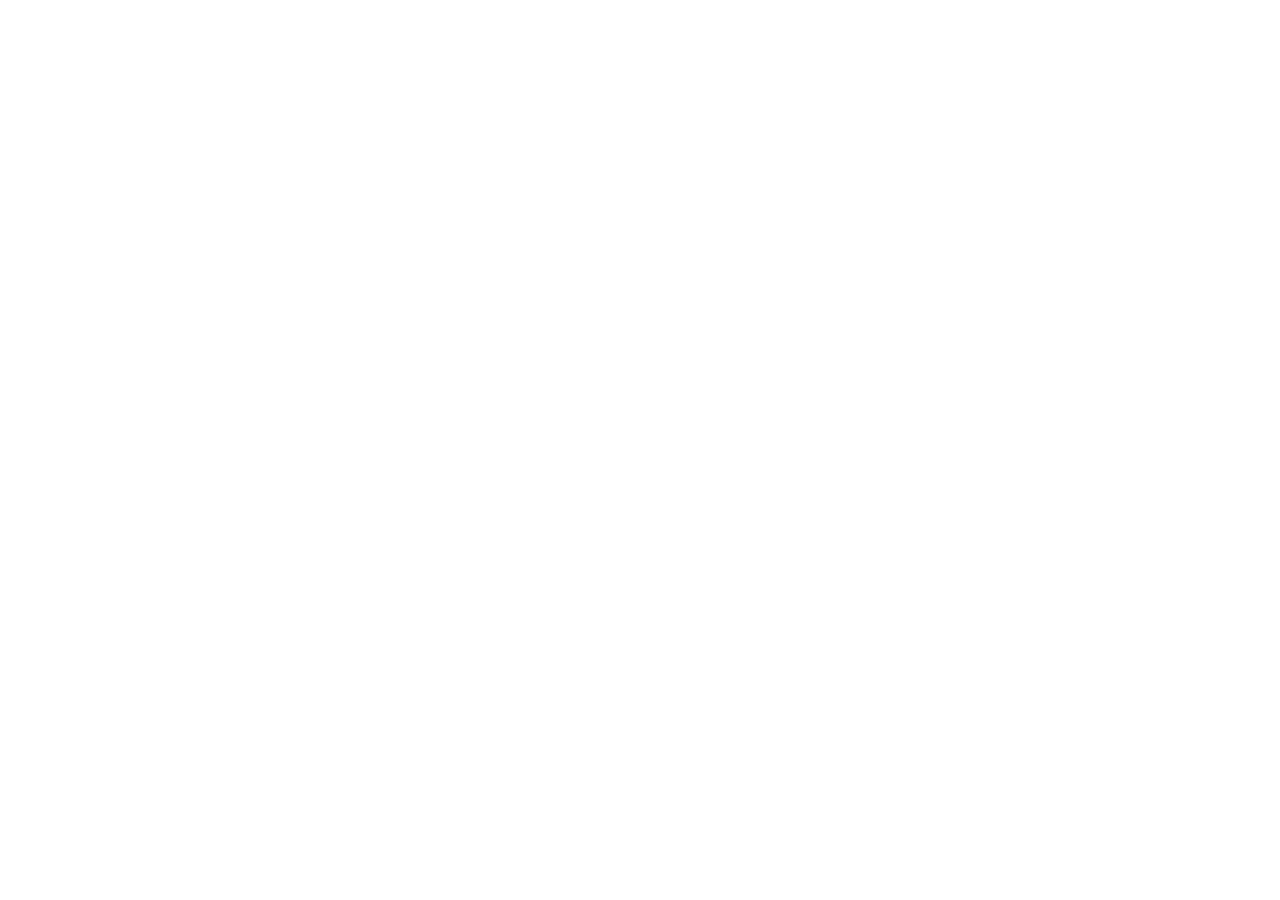
==== index.html @ b0032a88 "1" ====
<!DOCTYPE html>
<html lang="en">
<head>
    <meta charset="UTF-8">
    <meta name="viewport" content="width=device-width, initial-scale=1.0">
    <link rel="stylesheet" href="stylesheets/style.css"/>
    <script src="js/script.js" defer></script>
    <title>web-4mod</title>
</head>
<body>
</body>
</html>
---- stylesheets/style.css ----
@import "./reset.css";
@import "./font.css";
@import "./base.css";
@import "./adaptive.css"
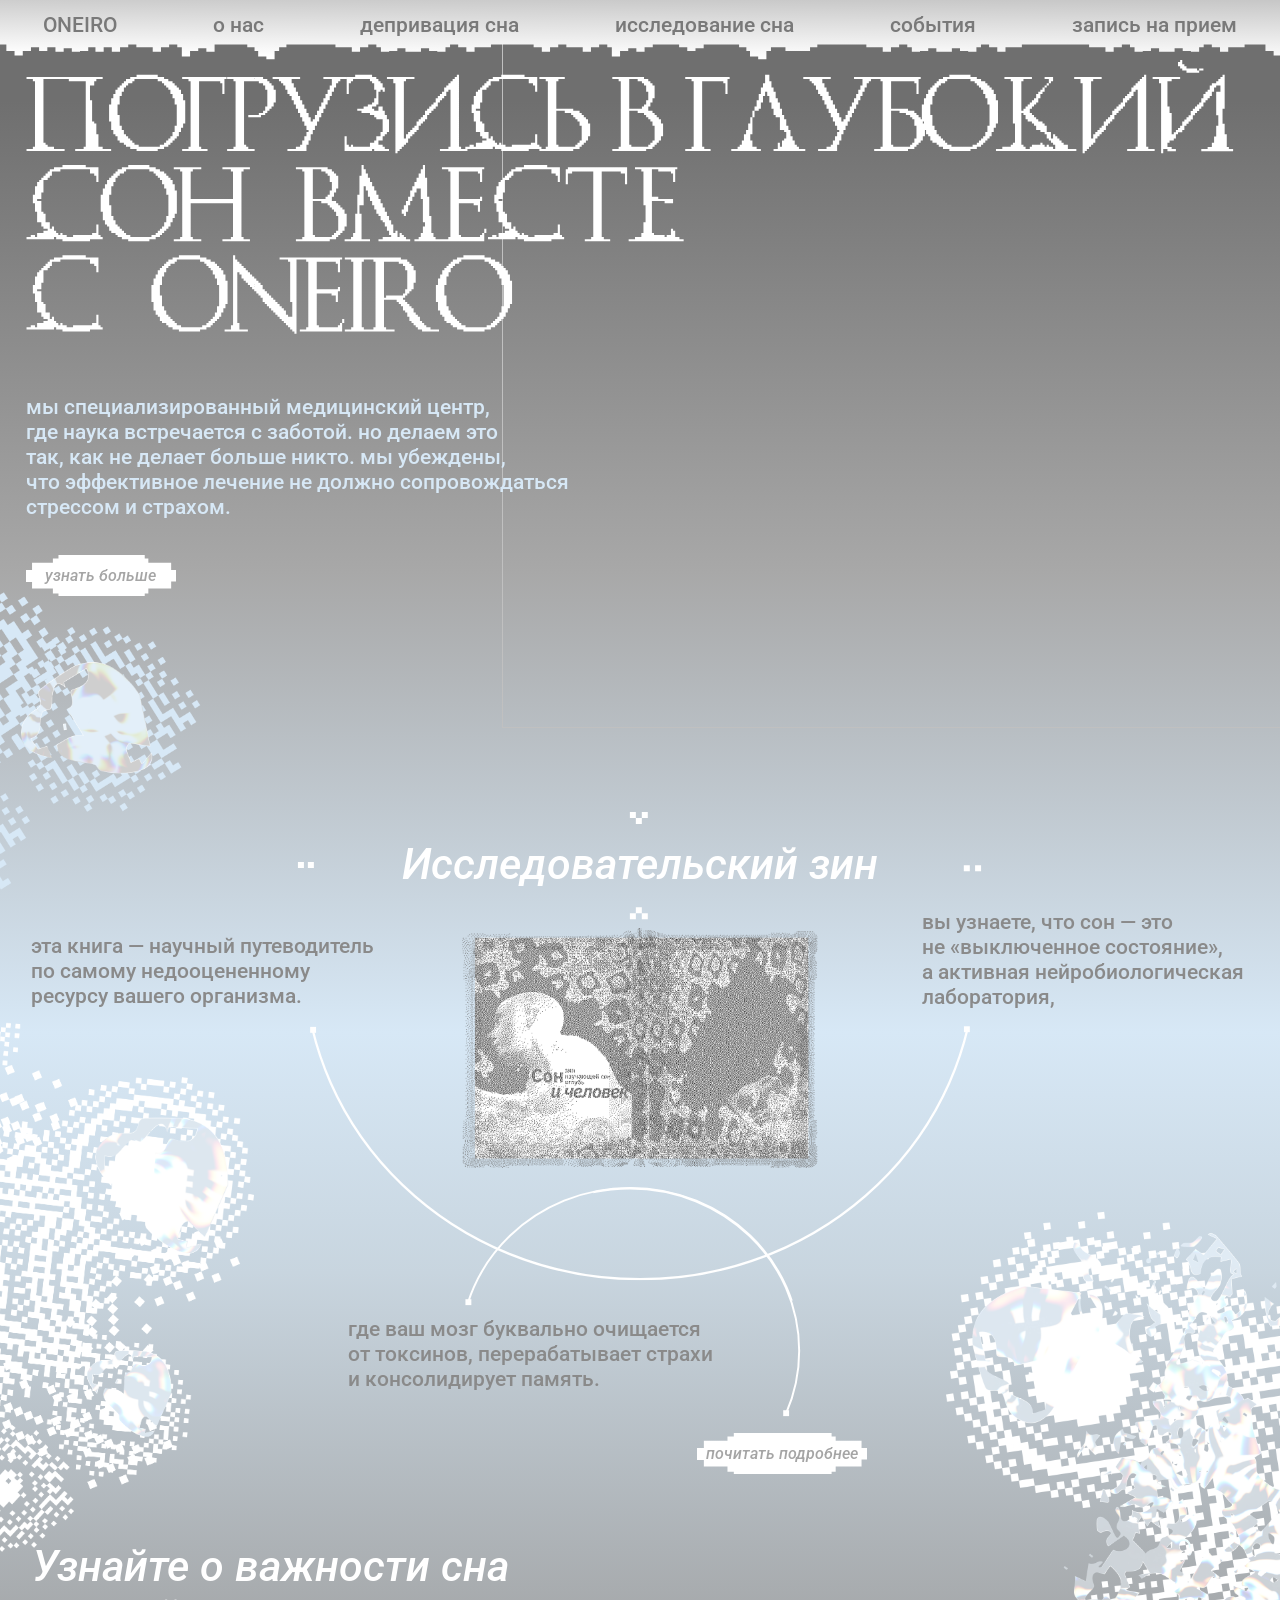
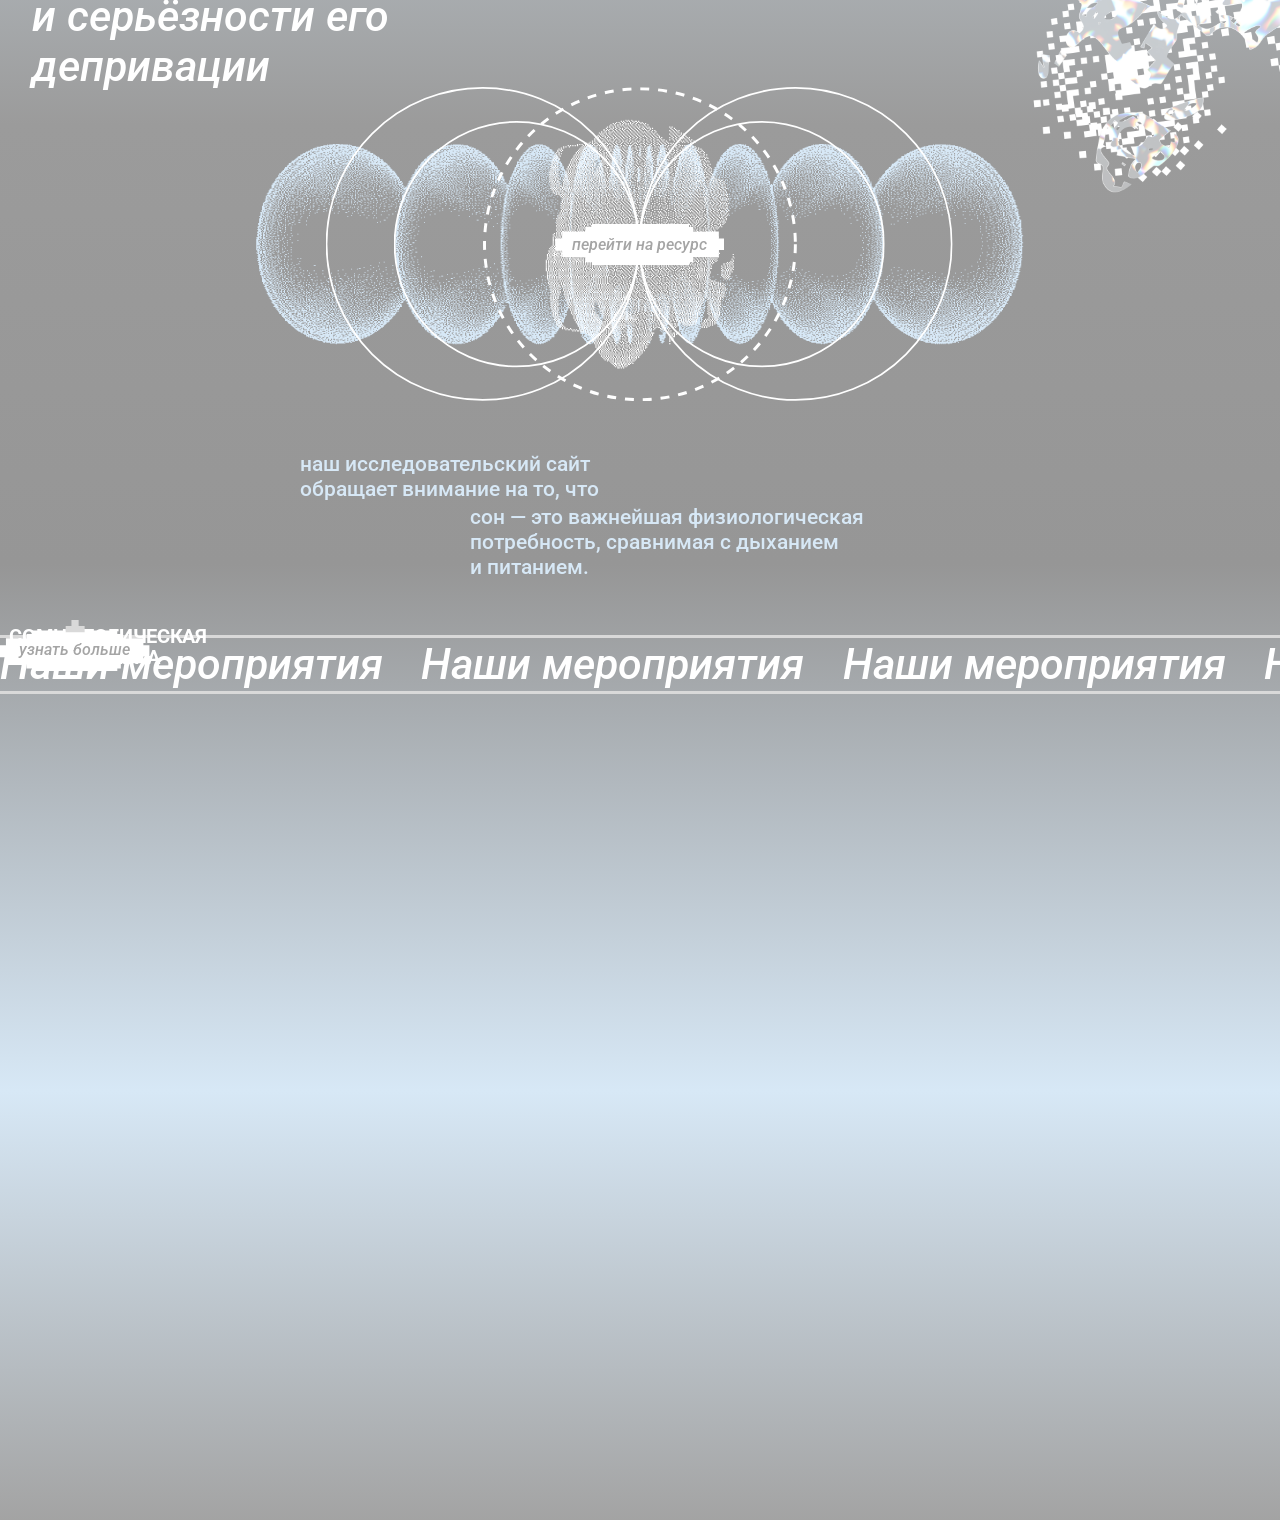
==== commit 092419d1: "2" ====
--- a/index.html
+++ b/index.html
@@ -4,9 +4,137 @@
     <meta charset="UTF-8">
     <meta name="viewport" content="width=device-width, initial-scale=1.0">
     <link rel="stylesheet" href="stylesheets/style.css"/>
+    <script src="https://cdnjs.cloudflare.com/ajax/libs/three.js/r128/three.min.js"></script>
+    <script src="https://cdnjs.cloudflare.com/ajax/libs/matter-js/0.19.0/matter.min.js"></script>
+    <script src="https://cdnjs.cloudflare.com/ajax/libs/matter-js/0.19.0/matter.min.js"></script>
     <script src="js/script.js" defer></script>
-    <title>web-4mod</title>
+    <script src="js/banners.js" defer></script>
+    <title>ONEIRO — Главная</title>
 </head>
 <body>
+
+    <header>
+        <div class="nav-container">
+            <div class="nav-links">
+                <a href="index.html" class="nav-link">ONEIRO</a>
+                <a href="about.html" class="nav-link">о нас</a>
+                <a href="deprivation.html" class="nav-link">депривация сна</a>
+                <a href="research.html" class="nav-link">исследование сна</a>
+                <a href="events.html" class="nav-link">события</a>
+                <a href="booking.html" class="nav-link">запись на прием</a>
+            </div>
+        </div>
+    </header>
+
+    <div class="screen-1">
+        <div class="underlay">
+            <img src="assets/images/узор-1.png" alt="" class="big-blue-pattern">
+            <img src="assets/images/middle-blue-pattern.png" alt="" class="middle-blue-pattern">
+        </div>
+
+        <img src="assets/images/head-text.svg" alt="" class="head-text">
+        <div class="about-container">
+            <div class="about-text">
+                <p>
+                    мы специализированный медицинский центр,<br>
+                    где наука встречается с заботой. но делаем это<br>
+                    так, как не делает больше никто. мы убеждены,<br>
+                    что эффективное лечение не должно сопровождаться<br>
+                    стрессом и страхом.
+                </p>
+            </div>
+            <div class="about-button">
+                <a href="about.html">узнать больше</a>
+            </div>
+        </div> 
+    </div>
+
+    <div class="screen-2">
+        <div class="underlay">
+            <img src="assets/images/left-white-pattern.png" alt="" class="left-white-pattern">
+            <img src="assets/images/big-white-pattern.png" alt="" class="big-white-pattern">
+        </div>
+        <div class="zin-header">
+            <h1>Исследовательский зин</h1>
+        </div>
+        <img src="assets/images/aura-header.svg" alt="" class="aura-header">
+        <img src="assets/images/zin-main.png" alt="" class="zin-main">
+        <img src="assets/images/lines-zin.svg" alt="" class="lines-zin">
+        <div class="zin-text-1">
+            <p>эта книга — научный путеводитель<br>
+                по самому недооцененному<br>
+                ресурсу вашего организма. 
+            </p>
+        </div>
+        <div class="zin-text-2">
+            <p>вы узнаете, что сон — это<br>
+            не «выключенное состояние»,<br>
+            а активная нейробиологическая<br>
+            лаборатория, 
+            </p>
+        </div>
+        <div class="zin-text-3">
+            <p>где ваш мозг буквально очищается<br>
+                от токсинов, перерабатывает страхи<br>
+                и консолидирует память.
+            </p>
+        </div>
+        <div class="zin-button">
+            <a href="about.html">почитать подробнее</a>
+        </div>
+    </div>
+
+    <div class="screen-3">
+        <div class="web-header">
+            <h1>Узнайте о важности сна<br>
+            и серьёзности его<br>
+            депривации</h1>
+        </div>
+        <div class="rings">
+            <img src="assets/images/blue-rings.svg" alt="" class="blue-rings">
+            <img src="assets/images/big-ring.svg" alt="" class="left-big-ring">
+            <img src="assets/images/big-ring.svg" alt="" class="right-big-ring">
+            <img src="assets/images/small-ring.svg" alt="" class="left-small-ring">
+            <img src="assets/images/small-ring.svg" alt="" class="right-small-ring">
+            <img src="assets/images/center-ring.svg" alt="" class="center-ring">
+            <img src="assets/images/head.svg" alt="" class="head">
+            <div class="bg-web-button">
+                <a href="about.html">перейти на ресурс</a>
+            </div>
+        </div>
+        <div class="web-text-1">
+                <p>наш исследовательский сайт<br> обращает внимание на то, что</p>
+        </div>
+        <div class="web-text-2">
+                <p>сон — это важнейшая физиологическая <br> потребность, сравнимая с дыханием<br> и питанием.</p>
+        </div>
+    </div>
+    <div class="screen-4">
+        
+        <div class="marquee-container">
+            <div class="marquee-track">
+                <div class="marquee-content">
+                    <span>Наши мероприятия</span>
+                    <span>Наши мероприятия</span>
+                    <span>Наши мероприятия</span>
+                    <span>Наши мероприятия</span>
+                    <span>Наши мероприятия</span>
+                </div>
+                <div class="marquee-content">
+                    <span>Наши мероприятия</span>
+                    <span>Наши мероприятия</span>
+                    <span>Наши мероприятия</span>
+                    <span>Наши мероприятия</span>
+                    <span>Наши мероприятия</span>
+                </div>
+            </div>
+        </div>
+        <div class="top-text" id="html-top-text">СОМНОЛОГИЧЕСКАЯ<br>ВЫСТАВКА</div>
+
+        <a href="about.html" class="banner-btn" id="html-button">узнать больше</a>
+    </div>
+
 </body>
-</html>+
+</html>
+
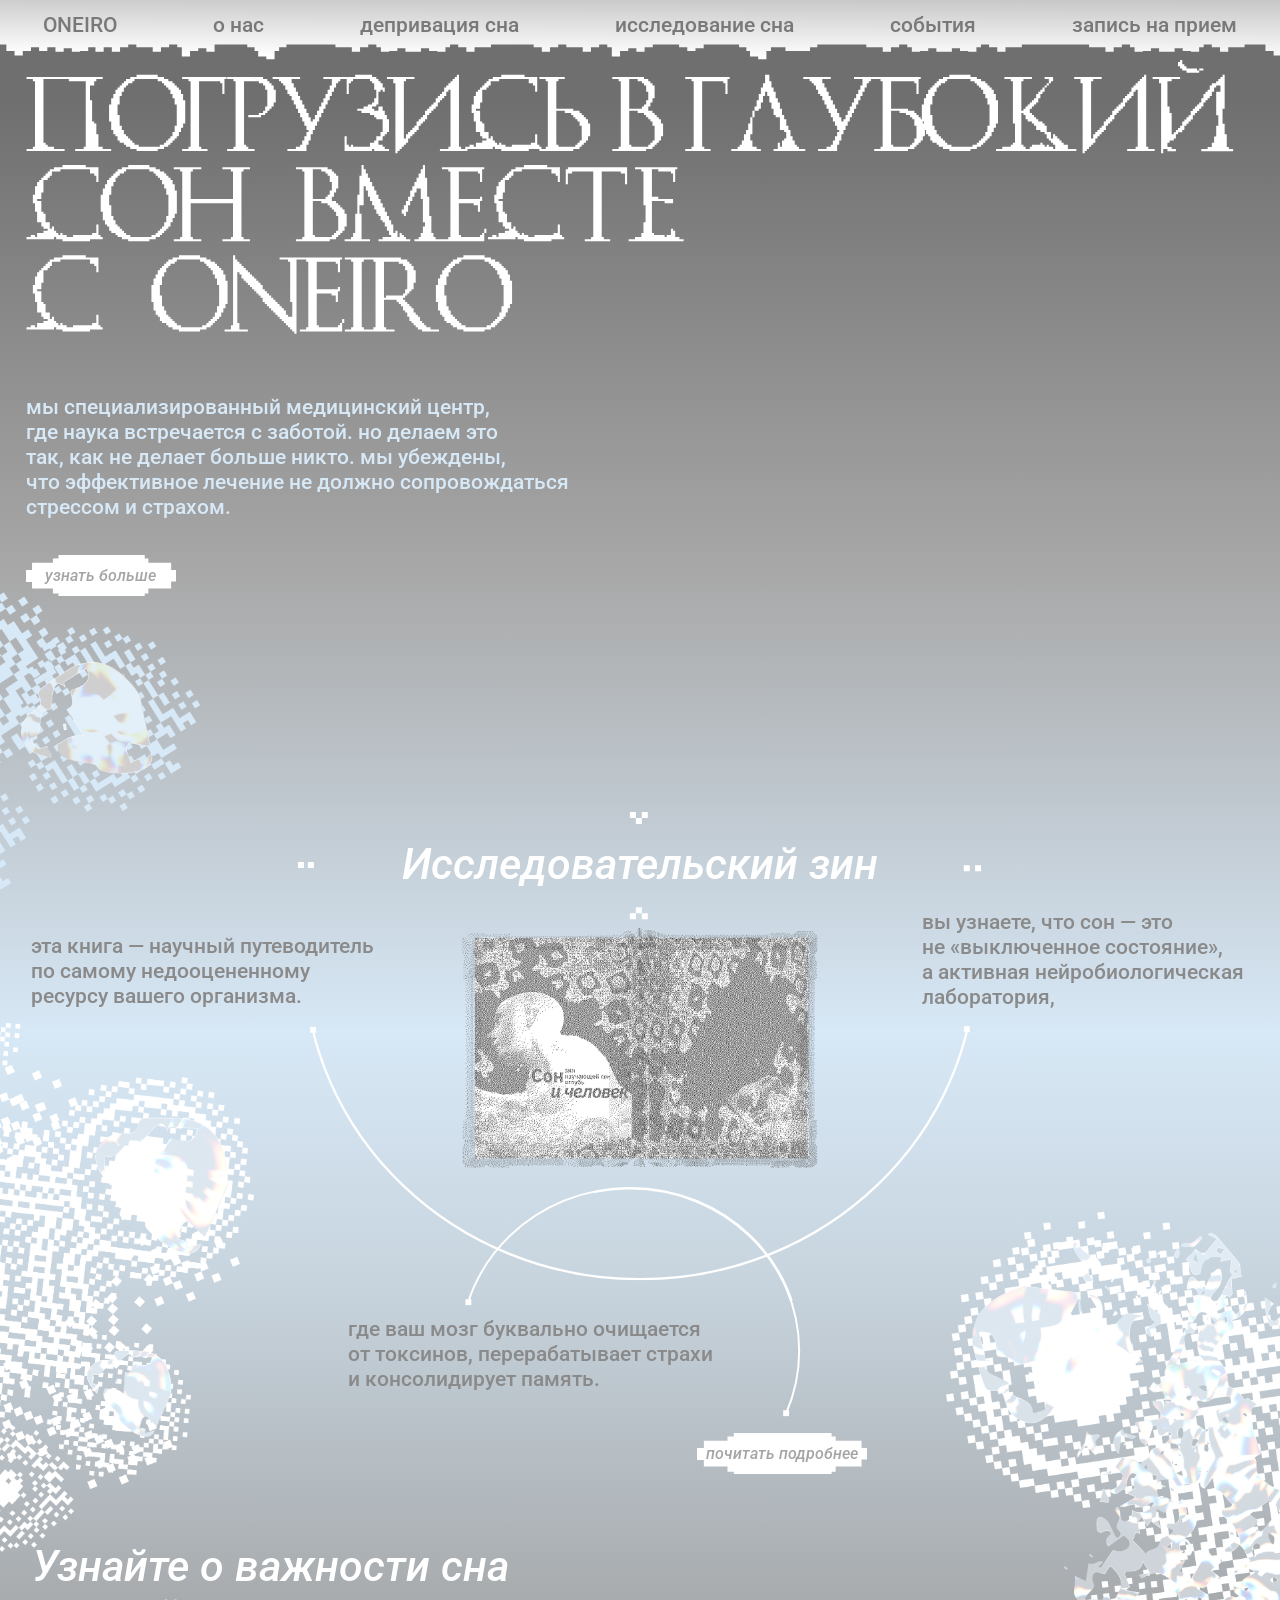
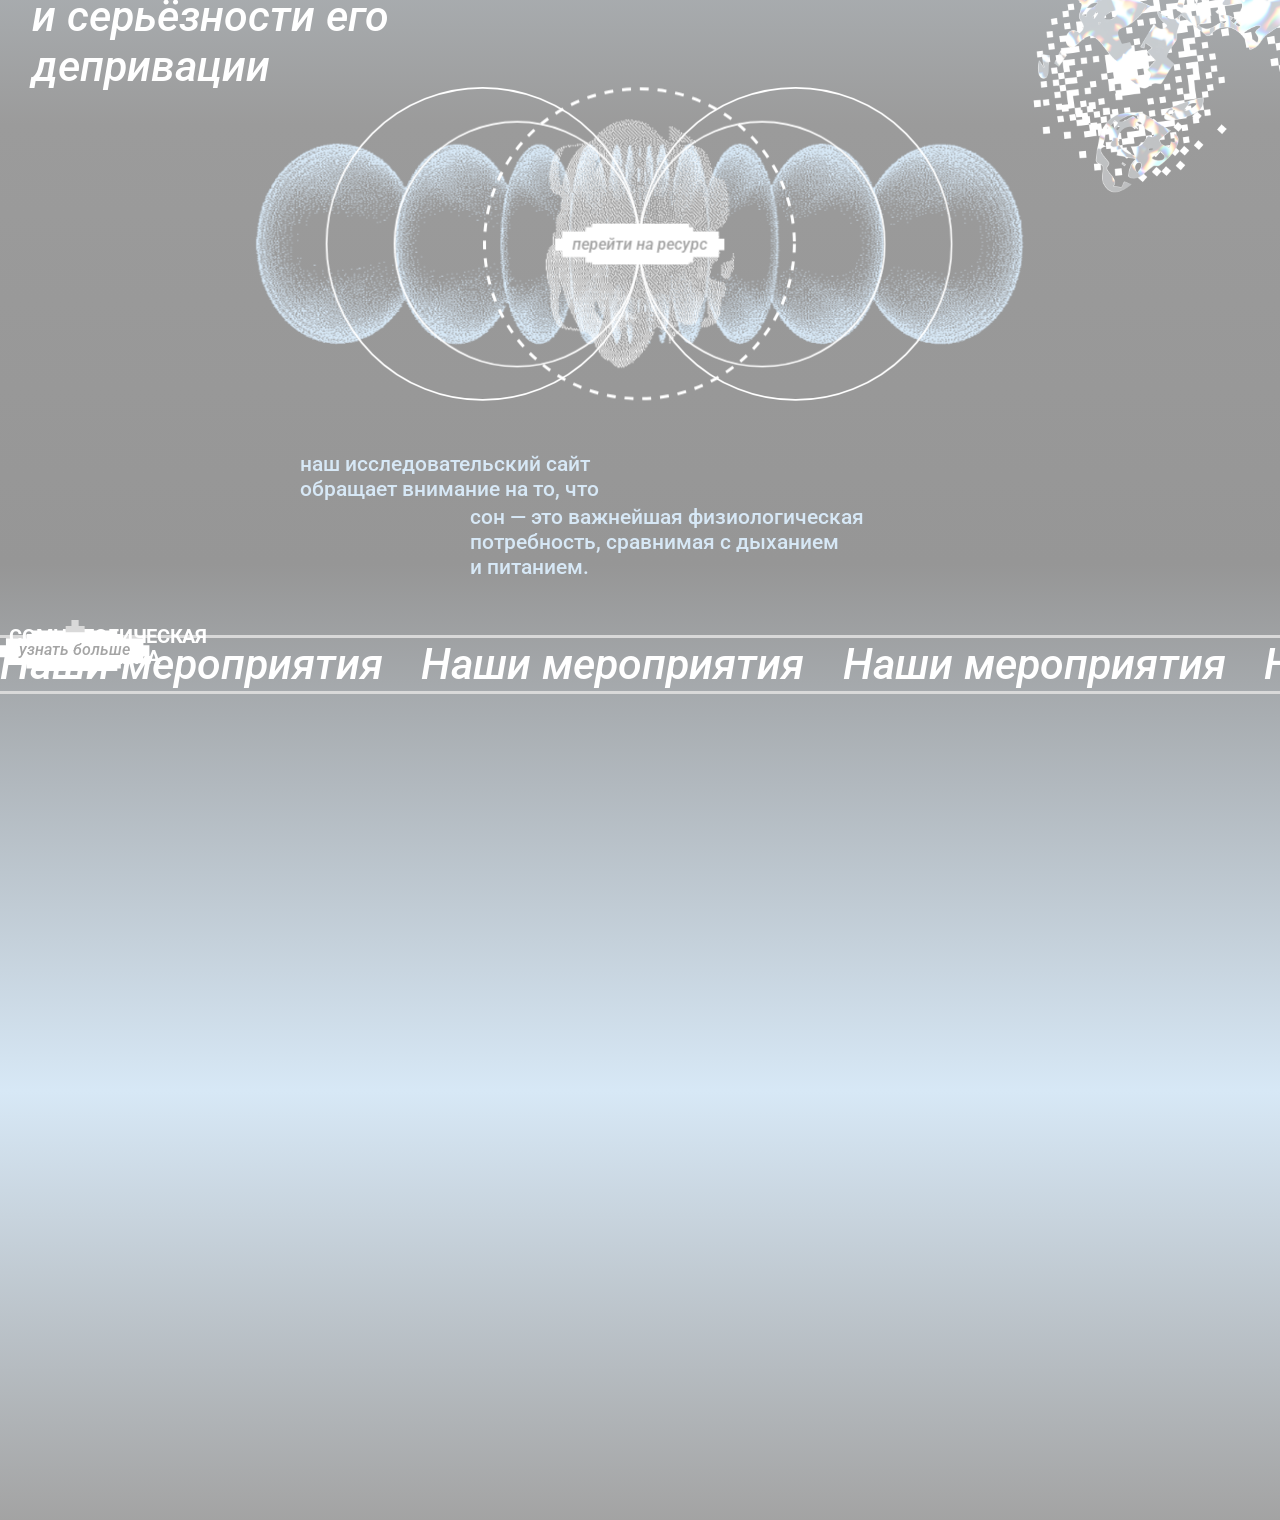
==== commit 2333d578: "3333" ====
--- a/index.html
+++ b/index.html
@@ -9,6 +9,7 @@
     <script src="https://cdnjs.cloudflare.com/ajax/libs/matter-js/0.19.0/matter.min.js"></script>
     <script src="js/script.js" defer></script>
     <script src="js/banners.js" defer></script>
+    <script src="js/pixels.js" defer></script>
     <title>ONEIRO — Главная</title>
 </head>
 <body>
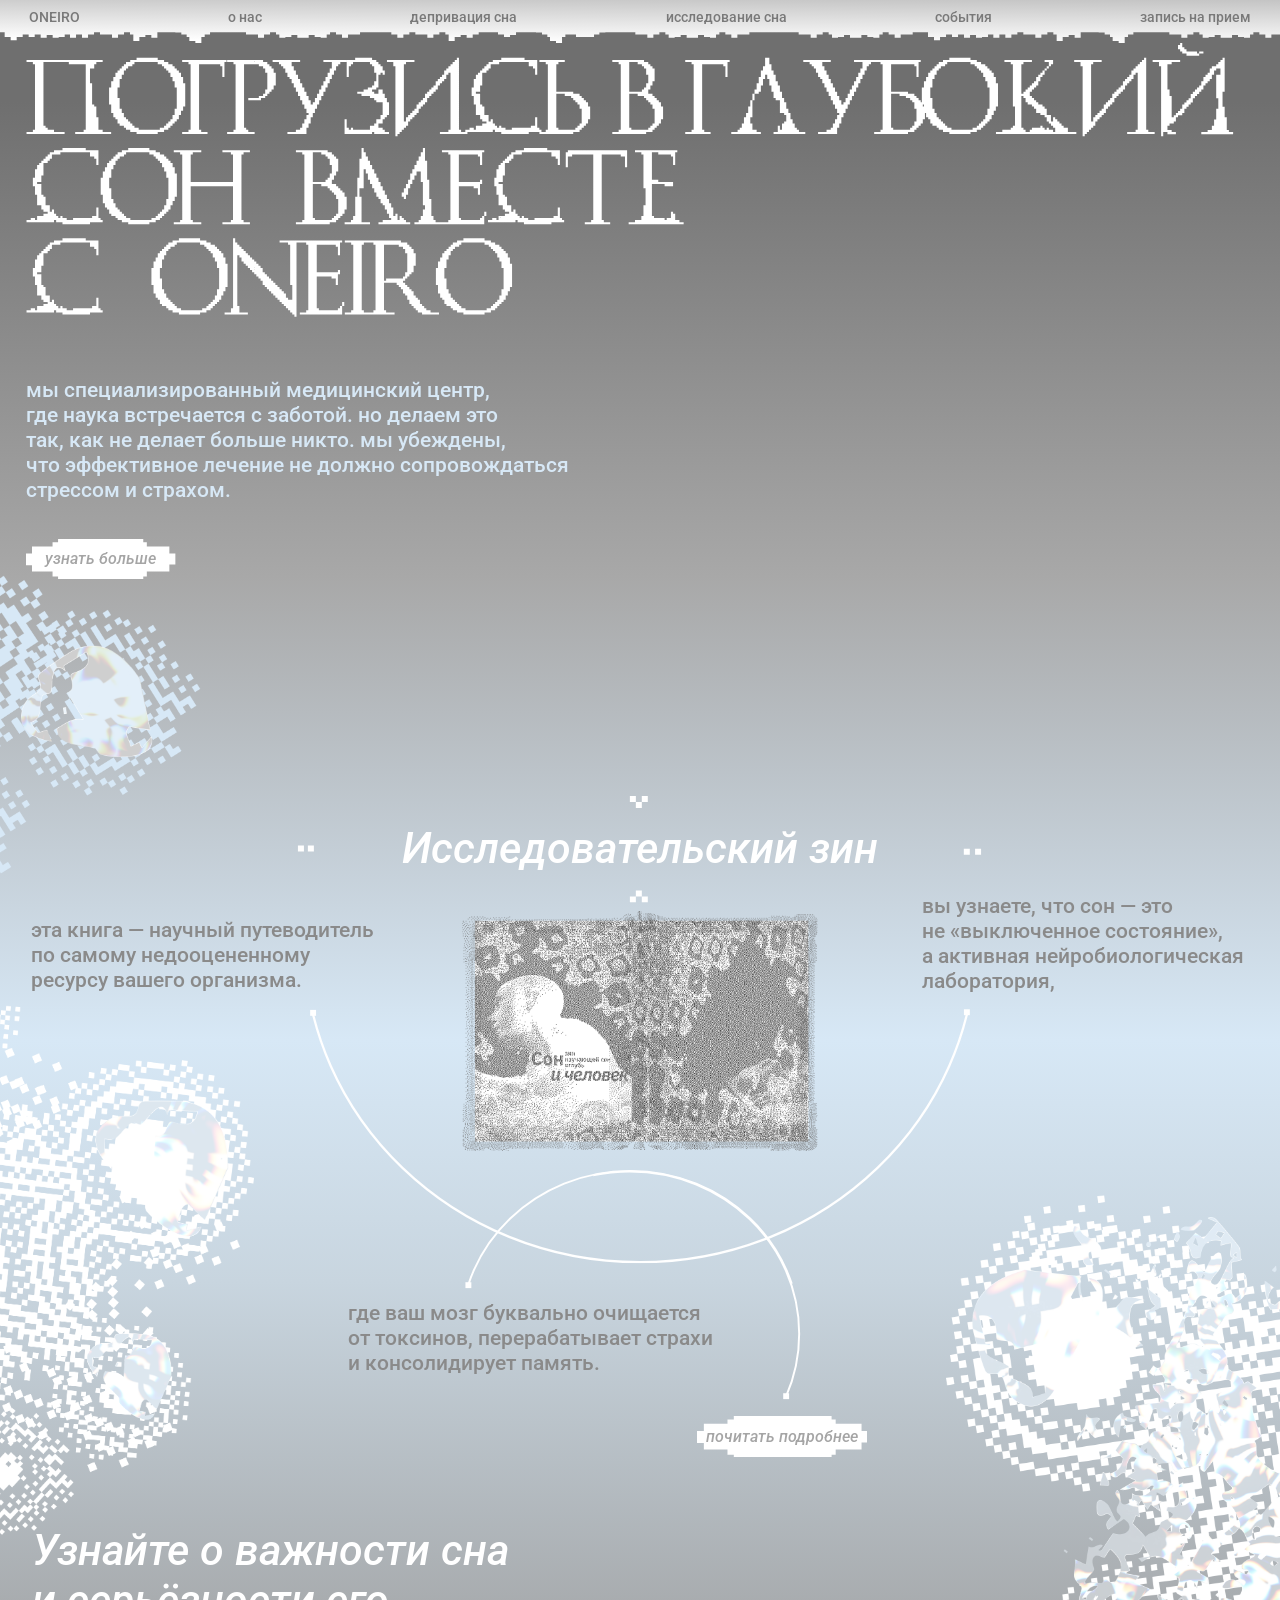
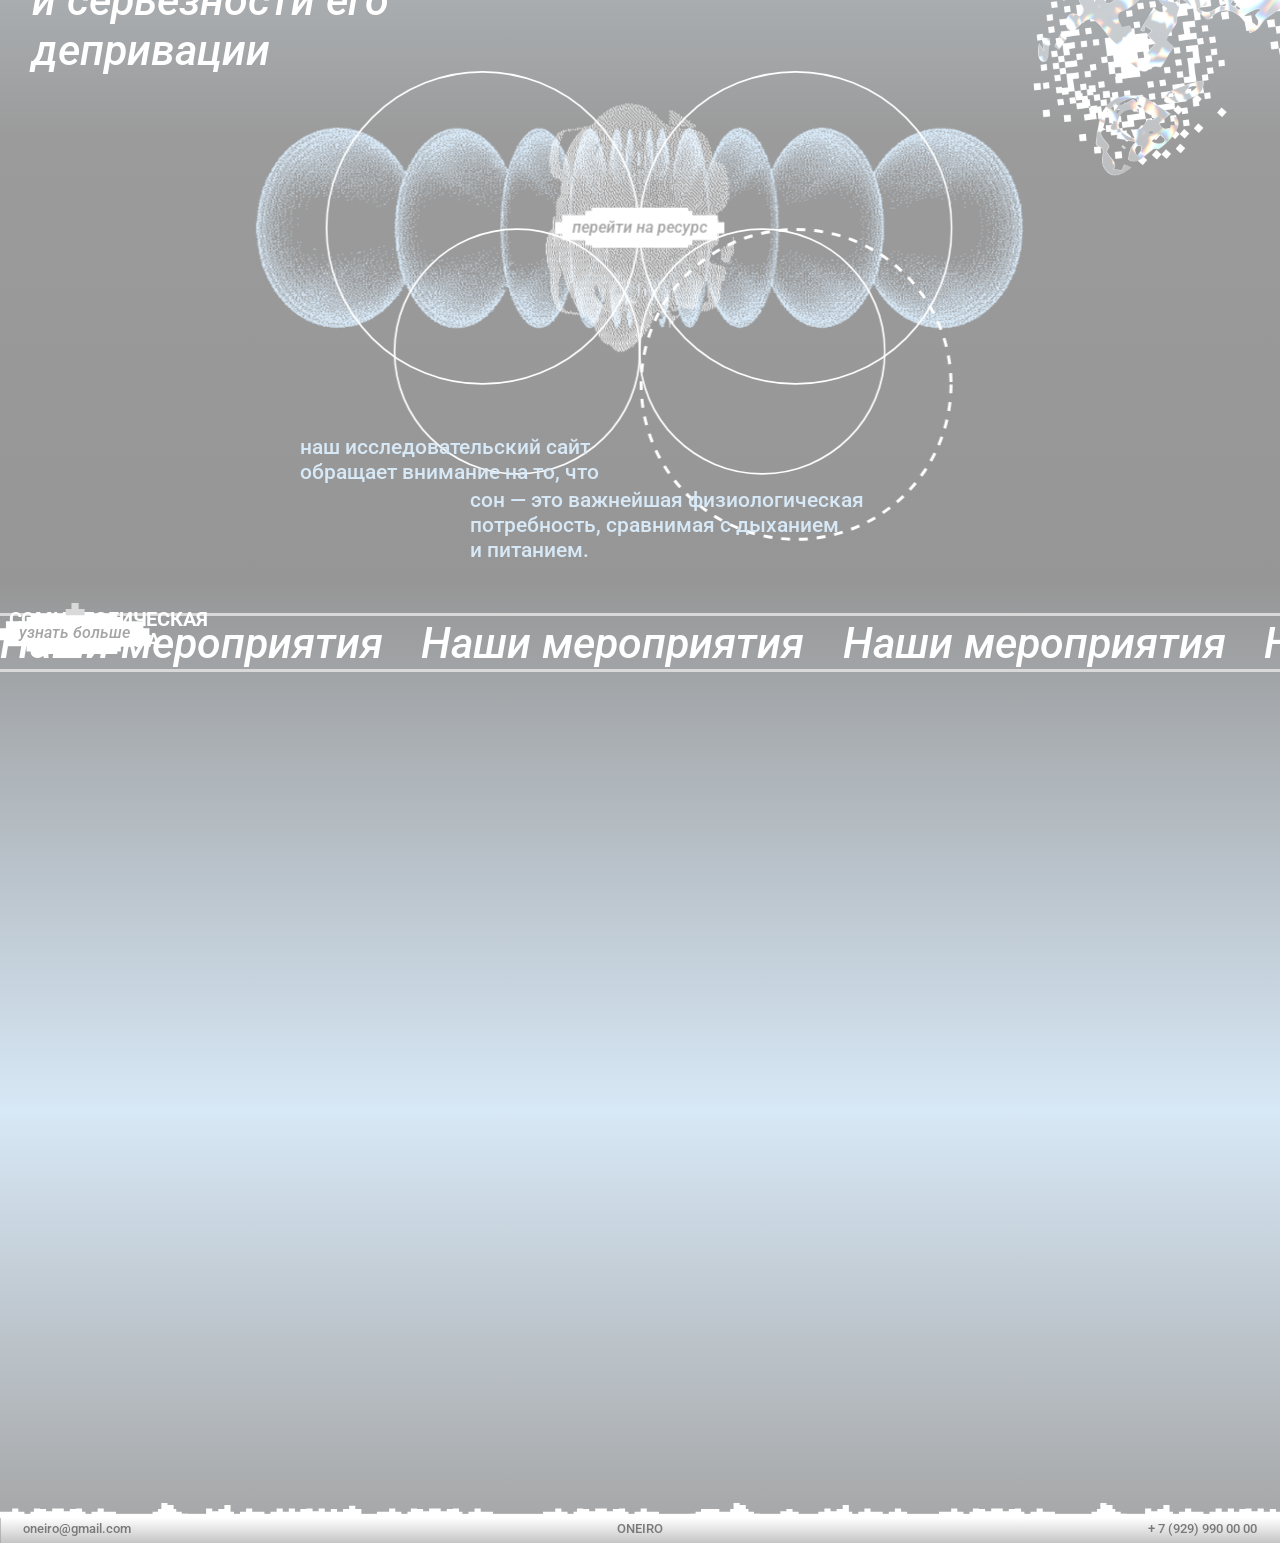
==== commit f6fcfe48: "eeff" ====
--- a/index.html
+++ b/index.html
@@ -134,7 +134,13 @@
 
         <a href="about.html" class="banner-btn" id="html-button">узнать больше</a>
     </div>
-
+    <div class="footer-container">
+        <div class="footer-links">
+            <p class="footer-link">oneiro@gmail.com</p>
+            <a href="about.html" class="footer-link">ONEIRO</a>
+            <p class="footer-link">+ 7 (929) 990 00 00</p>
+        </div>
+    </div>
 </body>
 
 </html>
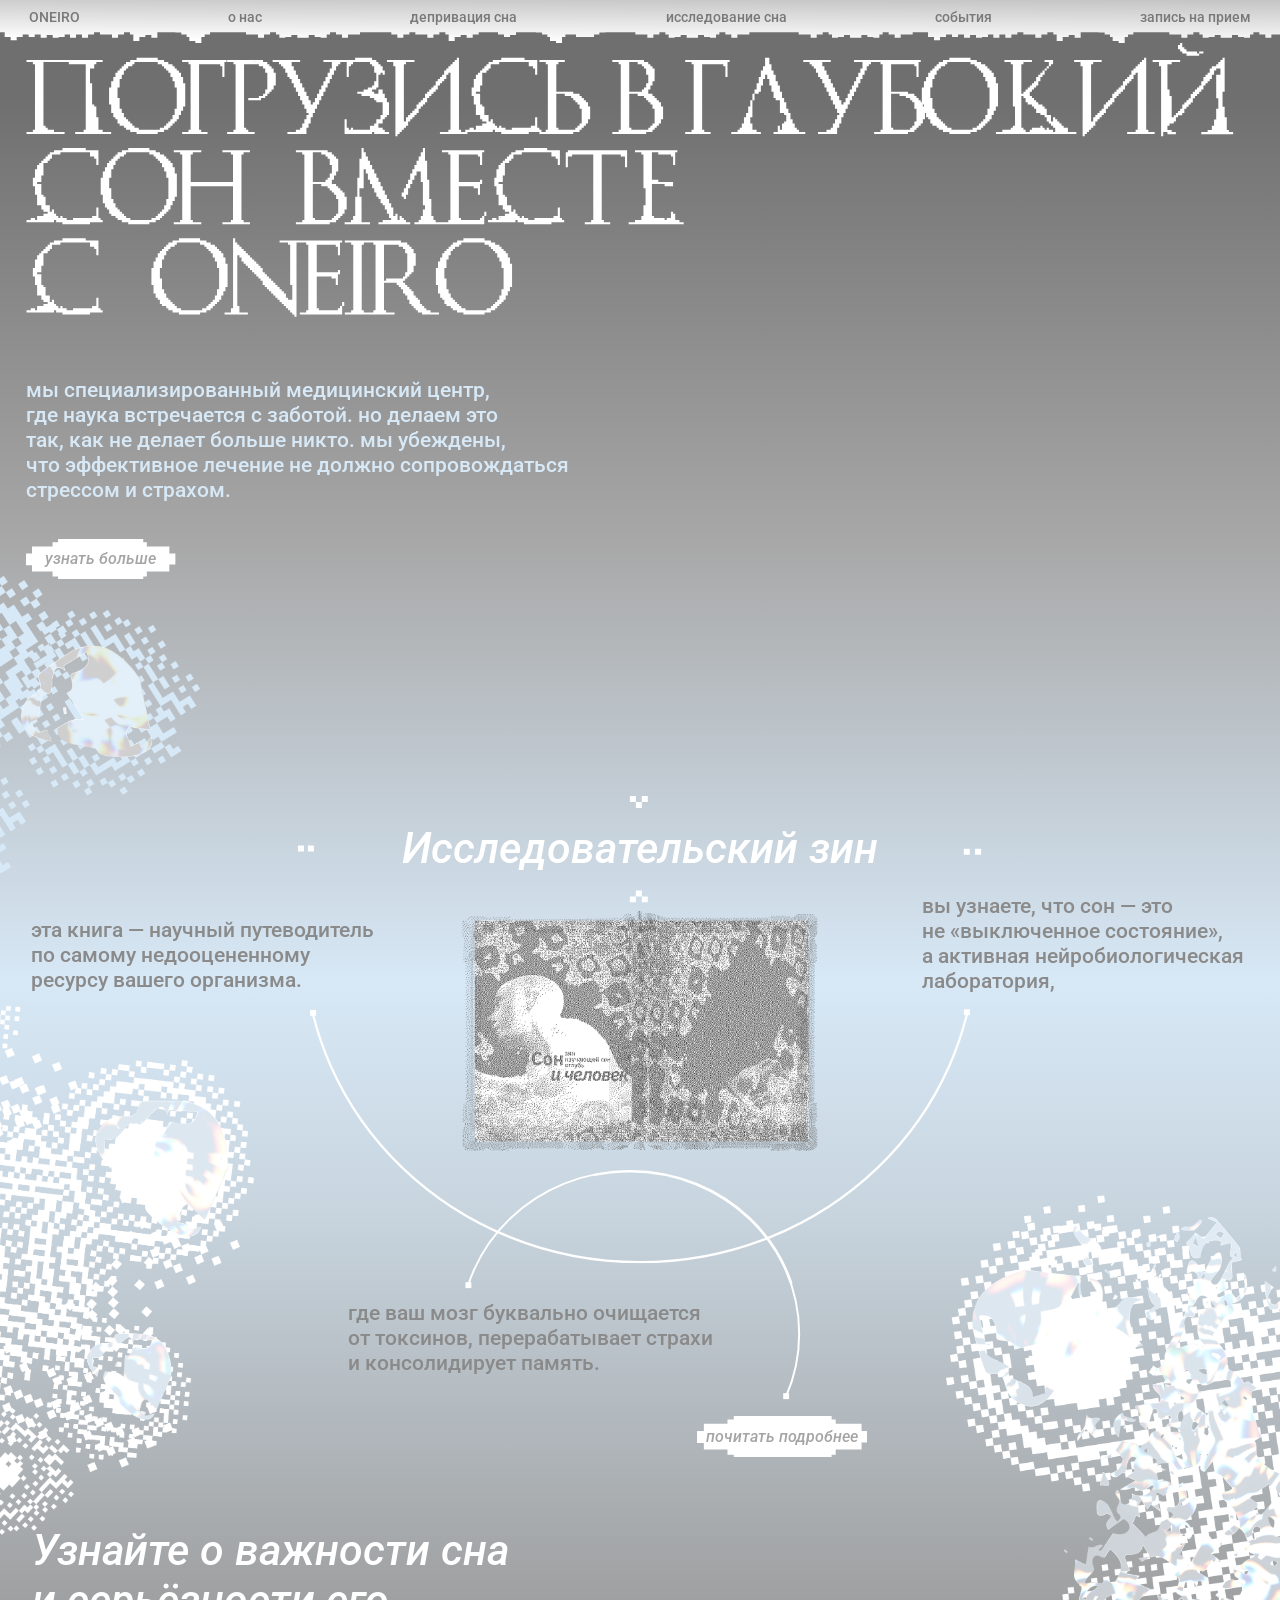
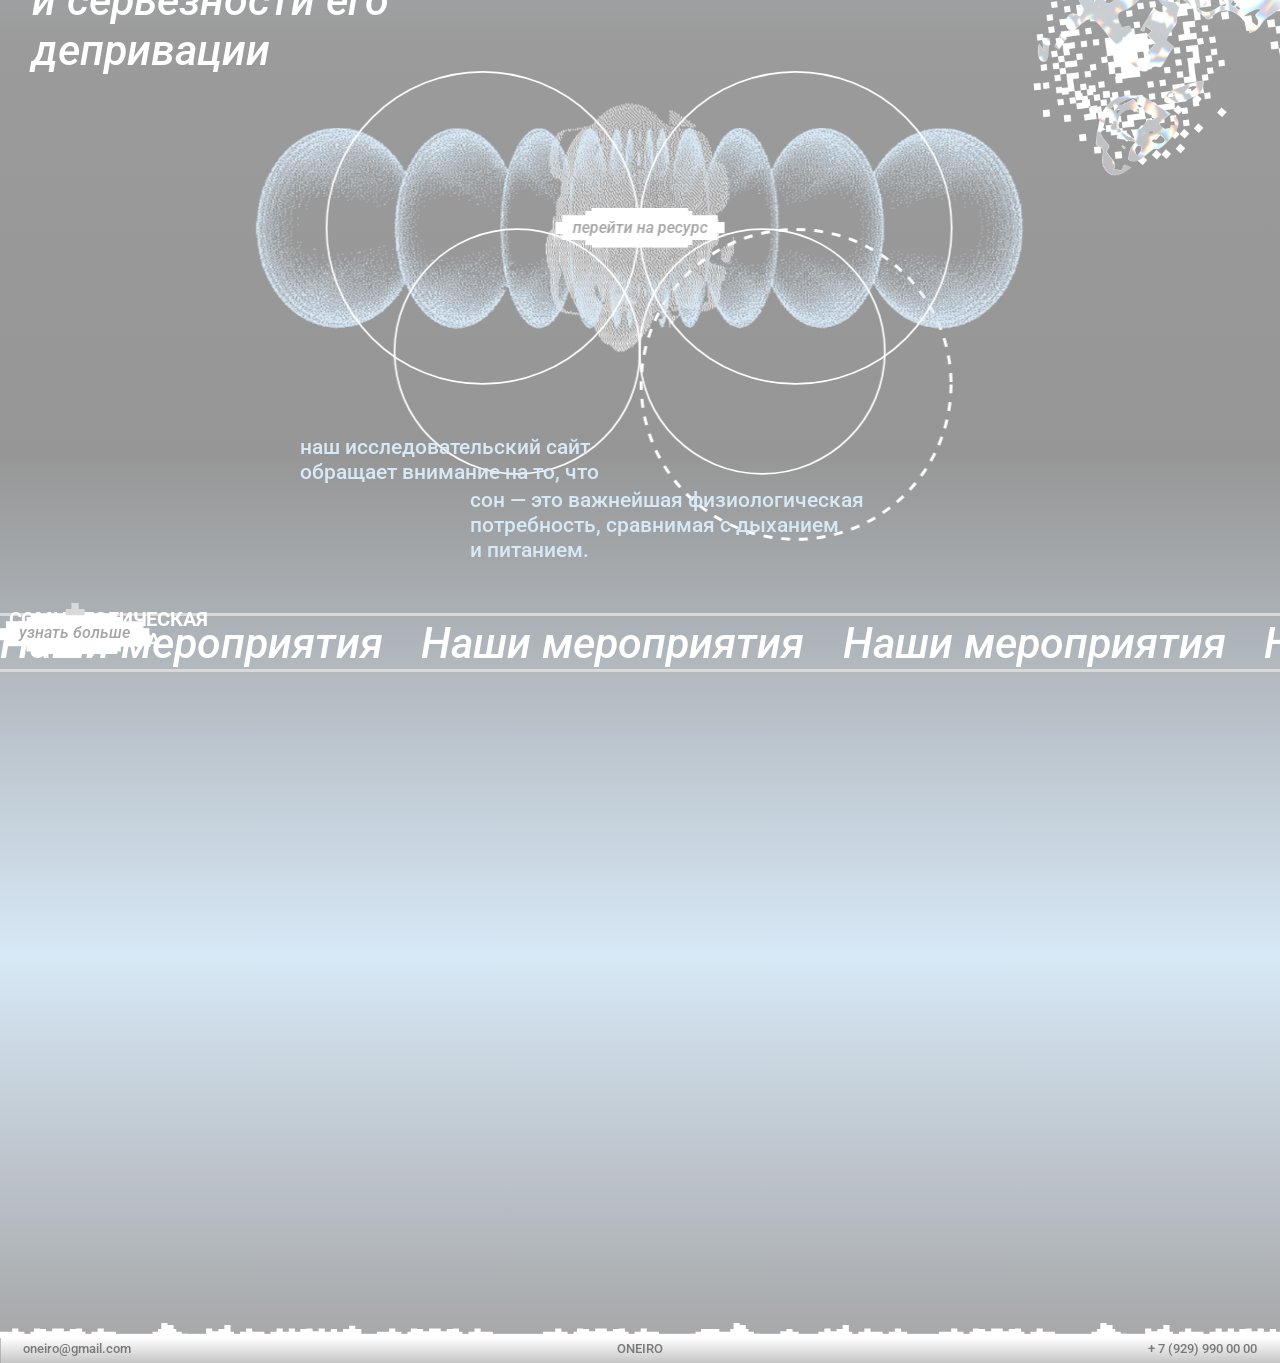
==== commit dfe2b253: "dsds" ====
--- a/index.html
+++ b/index.html
@@ -92,6 +92,9 @@
             депривации</h1>
         </div>
         <div class="rings">
+            <div class="bg-web-button">
+                <a href="about.html">перейти на ресурс</a>
+            </div>
             <img src="assets/images/blue-rings.svg" alt="" class="blue-rings">
             <img src="assets/images/big-ring.svg" alt="" class="left-big-ring">
             <img src="assets/images/big-ring.svg" alt="" class="right-big-ring">
@@ -99,9 +102,6 @@
             <img src="assets/images/small-ring.svg" alt="" class="right-small-ring">
             <img src="assets/images/center-ring.svg" alt="" class="center-ring">
             <img src="assets/images/head.svg" alt="" class="head">
-            <div class="bg-web-button">
-                <a href="about.html">перейти на ресурс</a>
-            </div>
         </div>
         <div class="web-text-1">
                 <p>наш исследовательский сайт<br> обращает внимание на то, что</p>
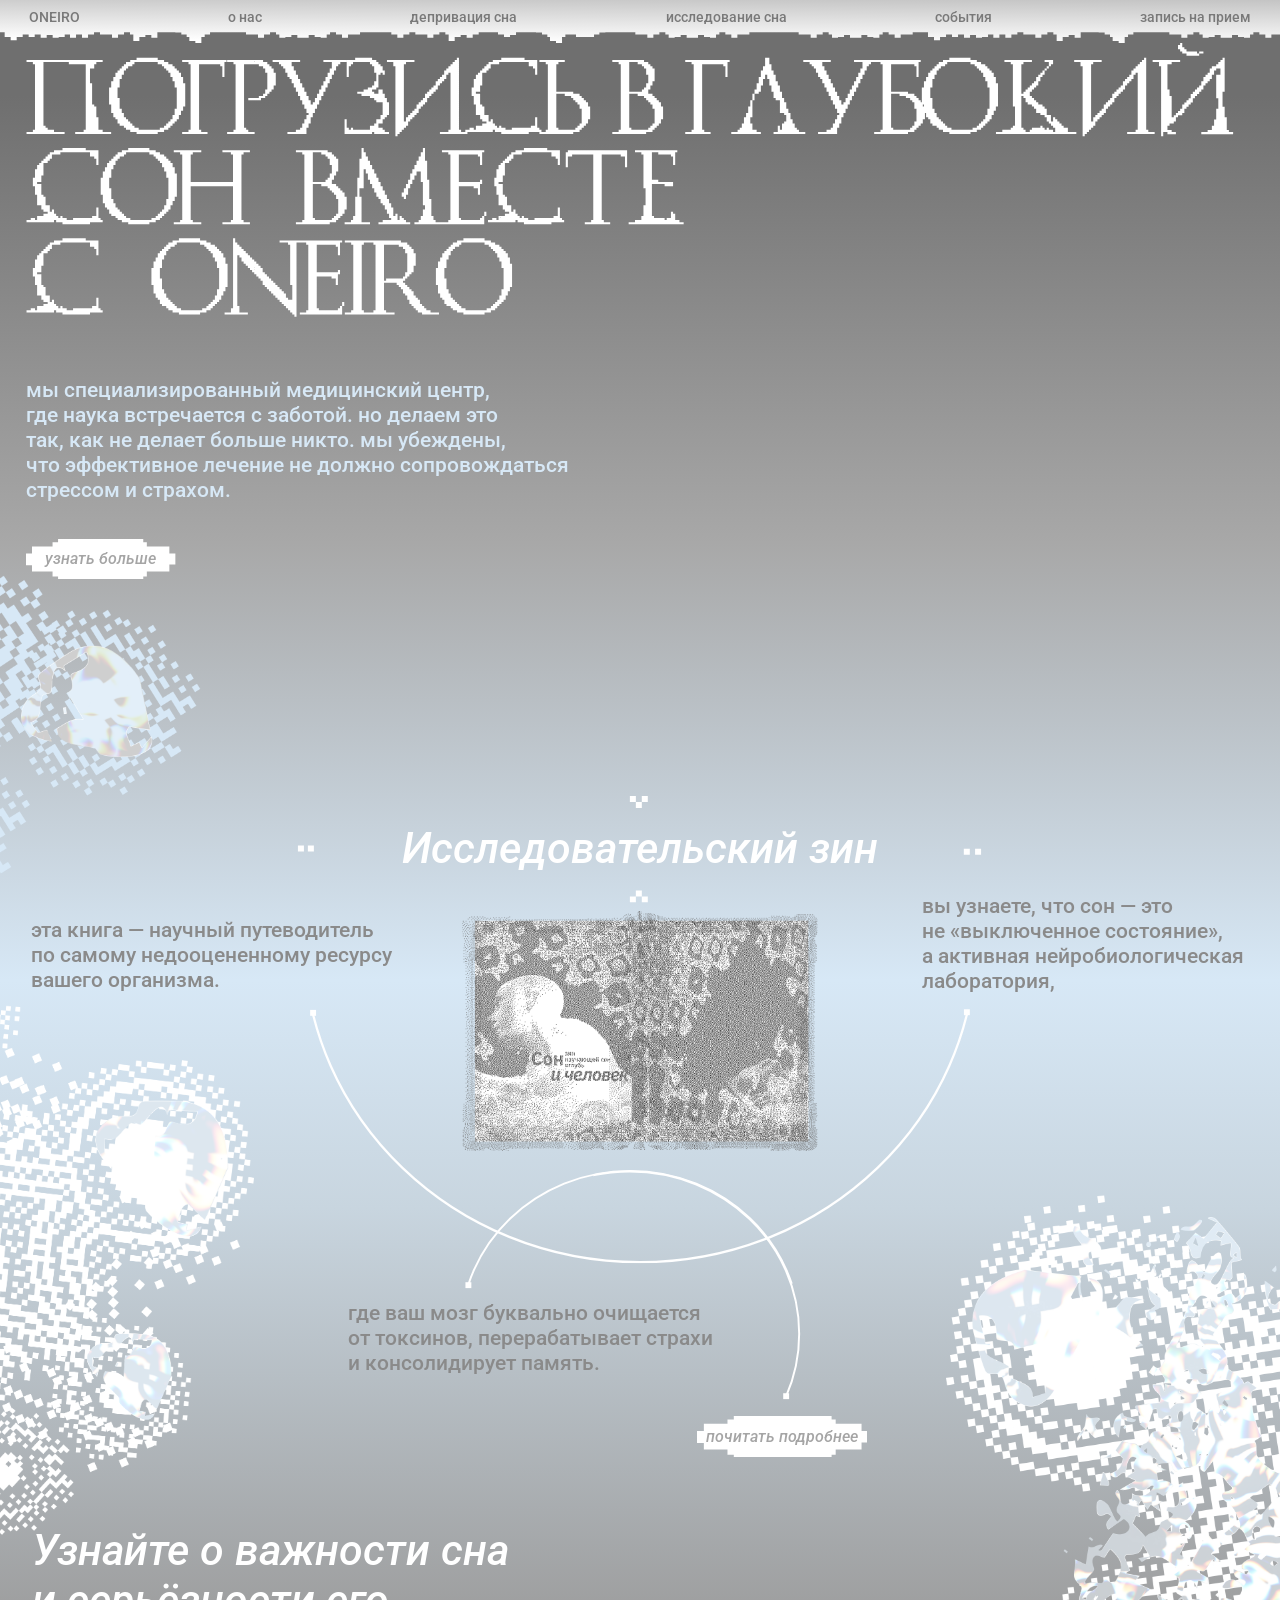
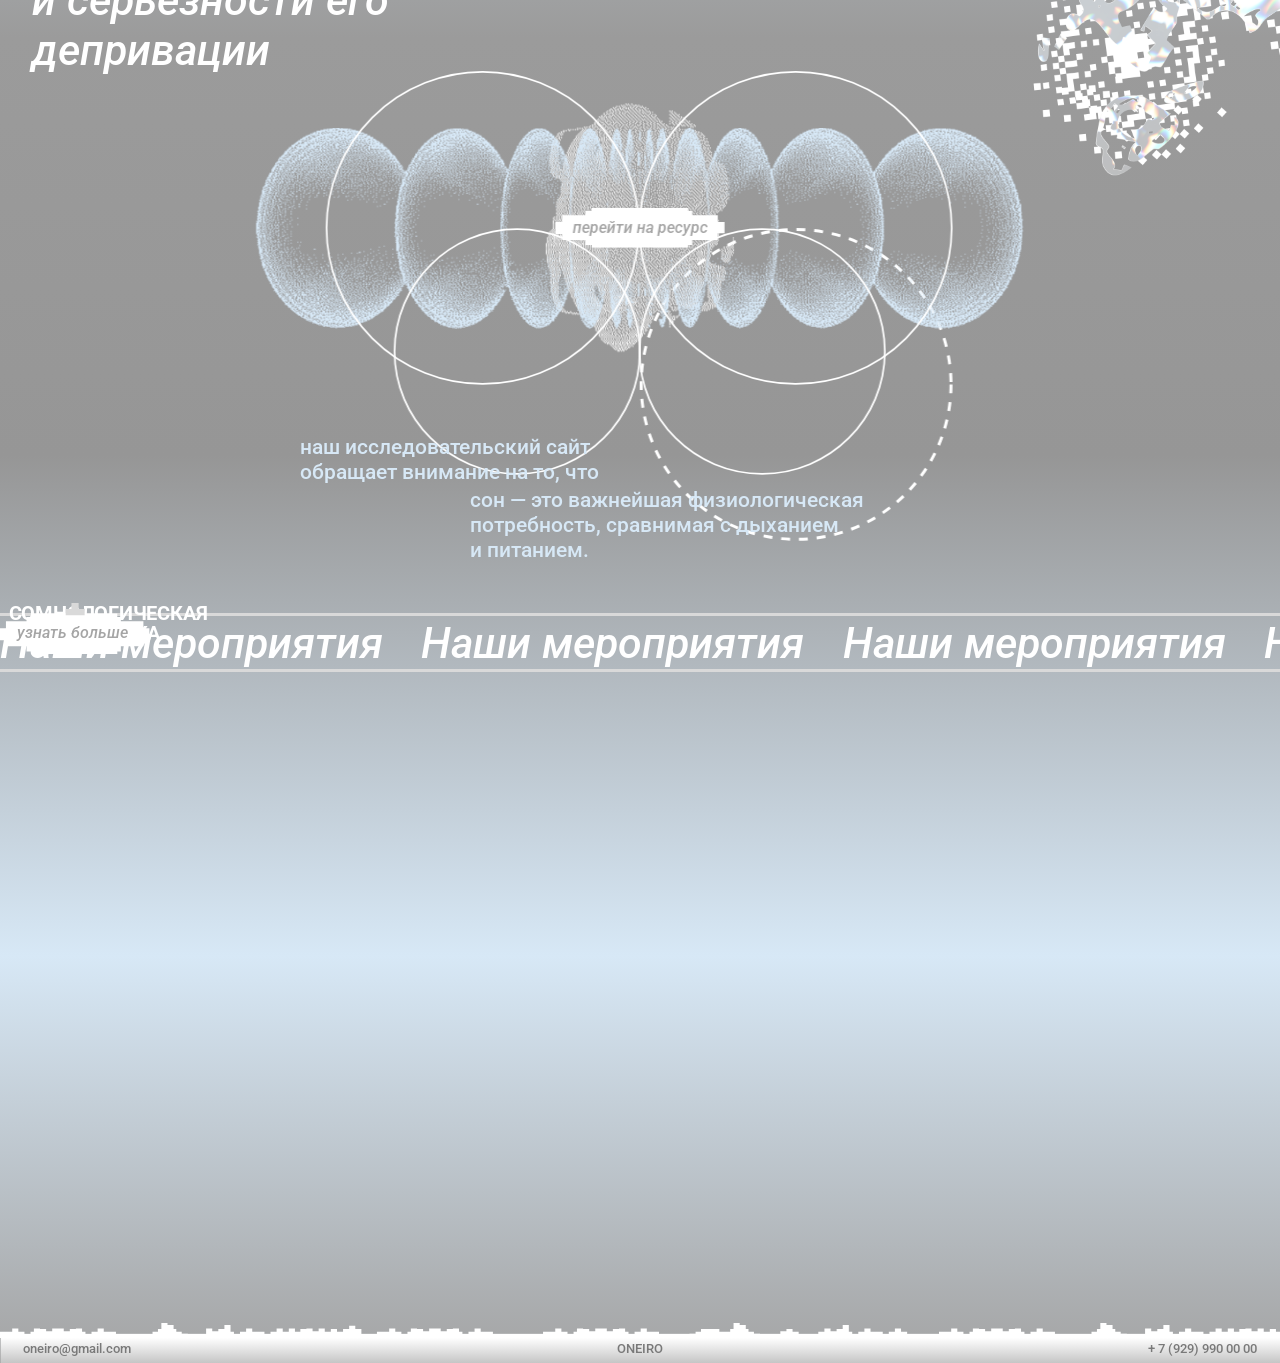
==== commit 93dcb3f0: "sfds" ====
--- a/index.html
+++ b/index.html
@@ -7,7 +7,7 @@
     <script src="https://cdnjs.cloudflare.com/ajax/libs/three.js/r128/three.min.js"></script>
     <script src="https://cdnjs.cloudflare.com/ajax/libs/matter-js/0.19.0/matter.min.js"></script>
     <script src="https://cdnjs.cloudflare.com/ajax/libs/matter-js/0.19.0/matter.min.js"></script>
-    <script src="js/script.js" defer></script>
+    <script src="js/jelly.js" defer></script>
     <script src="js/banners.js" defer></script>
     <script src="js/pixels.js" defer></script>
     <title>ONEIRO — Главная</title>
@@ -15,7 +15,7 @@
 <body>
 
     <header>
-        <div class="nav-container">
+        <div class="nav-container desktop-only">
             <div class="nav-links">
                 <a href="index.html" class="nav-link">ONEIRO</a>
                 <a href="about.html" class="nav-link">о нас</a>
@@ -23,6 +23,12 @@
                 <a href="research.html" class="nav-link">исследование сна</a>
                 <a href="events.html" class="nav-link">события</a>
                 <a href="booking.html" class="nav-link">запись на прием</a>
+            </div>
+        </div>
+        <div class="nav-container-mob mobile-only">
+            <div class="nav-links-mob">
+                <div class="oneiro-btn"> <a href="index.html" class="nav-link-mob">ONEIRO</a> </div>
+                <div class="lines-btn"> <img src="assets/images/lines-btn.svg " alt="" class="lines-btn-img"></div>
             </div>
         </div>
     </header>
@@ -33,15 +39,21 @@
             <img src="assets/images/middle-blue-pattern.png" alt="" class="middle-blue-pattern">
         </div>
 
-        <img src="assets/images/head-text.svg" alt="" class="head-text">
+        <img src="assets/images/head-text.svg" alt="" class="head-text desktop-only" >
+        <img src="assets/images/head-text-mob.svg" alt="" class="head-text-mob mobile-only" >
         <div class="about-container">
-            <div class="about-text">
+            <div class="about-text desktop-only">
                 <p>
                     мы специализированный медицинский центр,<br>
                     где наука встречается с заботой. но делаем это<br>
                     так, как не делает больше никто. мы убеждены,<br>
                     что эффективное лечение не должно сопровождаться<br>
                     стрессом и страхом.
+                </p>
+            </div>
+            <div class="about-text-mob mobile-only">
+                <p>
+                    мы специализированный медицинский центр, где наука встречается с заботой. Но делаем это так, как не делает больше никто. Мы убеждены, что эффективное лечение не должно сопровождаться стрессом и страхом. 
                 </p>
             </div>
             <div class="about-button">
@@ -52,44 +64,44 @@
 
     <div class="screen-2">
         <div class="underlay">
-            <img src="assets/images/left-white-pattern.png" alt="" class="left-white-pattern">
+            <img src="assets/images/left-white-pattern.png" alt="" class="left-white-pattern desktop-only">
             <img src="assets/images/big-white-pattern.png" alt="" class="big-white-pattern">
         </div>
         <div class="zin-header">
             <h1>Исследовательский зин</h1>
         </div>
-        <img src="assets/images/aura-header.svg" alt="" class="aura-header">
+        <img src="assets/images/aura-header.svg" alt="" class="aura-header desktop-only">
         <img src="assets/images/zin-main.png" alt="" class="zin-main">
-        <img src="assets/images/lines-zin.svg" alt="" class="lines-zin">
+        <img src="assets/images/lines-zin.svg" alt="" class="lines-zin desktop-only">
         <div class="zin-text-1">
-            <p>эта книга — научный путеводитель<br>
-                по самому недооцененному<br>
+            <p>эта книга — научный путеводитель
+                по самому недооцененному
                 ресурсу вашего организма. 
             </p>
         </div>
         <div class="zin-text-2">
-            <p>вы узнаете, что сон — это<br>
-            не «выключенное состояние»,<br>
-            а активная нейробиологическая<br>
+            <p>вы узнаете, что сон — это
+            не «выключенное состояние»,
+            а активная нейробиологическая
             лаборатория, 
             </p>
         </div>
         <div class="zin-text-3">
-            <p>где ваш мозг буквально очищается<br>
-                от токсинов, перерабатывает страхи<br>
-                и консолидирует память.
+            <p>где ваш мозг буквально очищается
+                от токсинов, перерабатывает страхи
+                и консолидирует память.
             </p>
         </div>
         <div class="zin-button">
             <a href="about.html">почитать подробнее</a>
         </div>
+        <img src="assets/images/mob-line.svg" alt="" class="mob-line mobile-only">
     </div>
 
     <div class="screen-3">
         <div class="web-header">
-            <h1>Узнайте о важности сна<br>
-            и серьёзности его<br>
-            депривации</h1>
+            <h1>Узнайте о важности сна
+            и серьёзности его депривации</h1>
         </div>
         <div class="rings">
             <div class="bg-web-button">
@@ -103,15 +115,17 @@
             <img src="assets/images/center-ring.svg" alt="" class="center-ring">
             <img src="assets/images/head.svg" alt="" class="head">
         </div>
-        <div class="web-text-1">
+        <div class="web-text-1 desktop-only">
                 <p>наш исследовательский сайт<br> обращает внимание на то, что</p>
         </div>
-        <div class="web-text-2">
+        <div class="web-text-2 desktop-only">
                 <p>сон — это важнейшая физиологическая <br> потребность, сравнимая с дыханием<br> и питанием.</p>
+        </div>
+        <div class="web-text mobile-only">
+            <p>наш исследовательский сайт обращает внимание на то, что сон — это важнейшая физиологическая потребность, сравнимая с дыханием и питанием.</p>
         </div>
     </div>
     <div class="screen-4">
-        
         <div class="marquee-container">
             <div class="marquee-track">
                 <div class="marquee-content">
@@ -130,9 +144,30 @@
                 </div>
             </div>
         </div>
-        <div class="top-text" id="html-top-text">СОМНОЛОГИЧЕСКАЯ<br>ВЫСТАВКА</div>
-
-        <a href="about.html" class="banner-btn" id="html-button">узнать больше</a>
+    
+        <div class="top-text desktop-only" id="html-top-text">СОМНОЛОГИЧЕСКАЯ<br>ВЫСТАВКА</div>
+        <a href="about.html" class="banner-btn desktop-only" id="html-button">узнать больше</a>
+        
+        <div class="mob-banners-scroll mobile-only" id="mob-scroll">
+            <div class="mob-banner-item side-banner">
+                <div class="mob-rope-side"></div>
+                <img src="assets/images/banner-main-left.png" alt="">
+            </div>
+    
+            <div class="mob-banner-item center-banner">
+                <div class="mob-rope"></div>
+                <div class="mob-top-text">СОМНОЛОГИЧЕСКАЯ<br>ВЫСТАВКА</div>
+                <div class="mob-rope-short"></div>
+                <img src="assets/images/banner-main-center.png" alt="">
+                <div class="mob-rope-short"></div>
+                <a href="about.html" class="mob-banner-btn">узнать больше</a>
+            </div>
+    
+            <div class="mob-banner-item side-banner">
+                <div class="mob-rope-side"></div>
+                <img src="assets/images/banner-main-right.png" alt="">
+            </div>
+        </div>
     </div>
     <div class="footer-container">
         <div class="footer-links">
